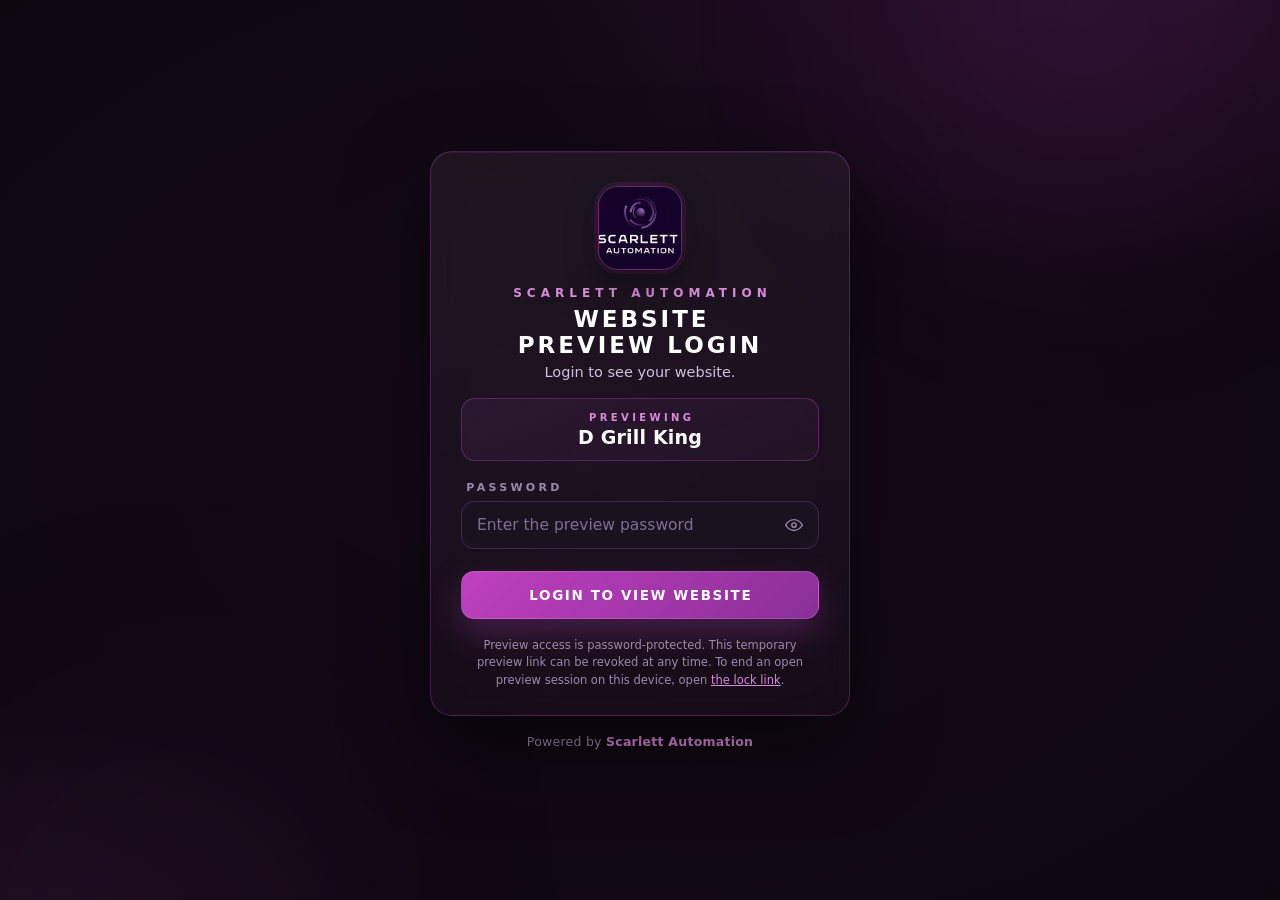
==== index.html @ 9d67a5e3 "Scarlett Preview Engine v1.1 - hardened deployment (security review applied) Shell runtime sp-prefix" ====
<!doctype html>
<html lang="en">
<head>
<meta charset="utf-8">
<meta name="viewport" content="width=device-width, initial-scale=1">
<meta name="robots" content="noindex, nofollow">
<meta name="referrer" content="no-referrer">
<meta http-equiv="Content-Security-Policy" content="default-src 'self'; script-src 'self'; style-src 'self'; img-src 'self' data:; connect-src 'self'; font-src 'self'; form-action 'self'; base-uri 'none'">
<title>Website Preview Login — Scarlett Automation</title>
<link rel="stylesheet" href="./sp-style.css">
<link rel="icon" href="data:image/svg+xml,%3Csvg xmlns='http://www.w3.org/2000/svg' viewBox='0 0 24 24'%3E%3Crect width='24' height='24' rx='6' fill='%23301934'/%3E%3Cpath d='M8 11V8.5a4 4 0 0 1 8 0V11' fill='none' stroke='%23BF40BF' stroke-width='1.8'/%3E%3Crect x='6' y='11' width='12' height='8' rx='2' fill='%23BF40BF'/%3E%3C/svg%3E">
</head>
<body>
<div class="bloom b1" aria-hidden="true"></div>
<div class="bloom b2" aria-hidden="true"></div>
<main class="stage">
  <section class="card" aria-labelledby="headline">
    <div class="logo-frame">
      <img class="logo" id="logo" src="./scarlett-logo.jpg" alt="Scarlett Automation logo">
      <span class="logo-glow" aria-hidden="true"></span>
    </div>
    <p class="brand">Scarlett Automation</p>
    <h1 id="headline">Website Preview Login</h1>
    <p class="lede">Login to see your website.</p>

    <div class="client-badge">
      <span class="client-label">Previewing</span>
      <span class="client-name" id="client-name">…</span>
    </div>

    <form id="login-form" autocomplete="off">
      <label class="field-label" for="password">Password</label>
      <div class="pw-row">
        <input id="password" type="password" name="password"
               inputmode="text" autocapitalize="off" autocorrect="off" spellcheck="false"
               placeholder="Enter the preview password" autocomplete="off" aria-describedby="error-msg">
        <button type="button" class="toggle" id="toggle-visibility" aria-label="Show password" aria-pressed="false">
          <svg class="ic-eye" viewBox="0 0 24 24" aria-hidden="true"><path d="M2 12s3.6-6.5 10-6.5S22 12 22 12s-3.6 6.5-10 6.5S2 12 2 12Z"/><circle cx="12" cy="12" r="2.6"/></svg>
          <svg class="ic-eye-off" viewBox="0 0 24 24" aria-hidden="true" hidden><path d="M2 12s3.6-6.5 10-6.5c2 0 3.7.6 5.2 1.5M22 12s-3.6 6.5-10 6.5c-2 0-3.7-.6-5.2-1.5"/><line x1="4" y1="20" x2="20" y2="4"/></svg>
        </button>
      </div>
      <p id="error-msg" class="error" role="alert" hidden>Incorrect password. Access denied.</p>
      <button id="submit-btn" type="submit" class="cta">Login to View Website</button>
      <p id="status-msg" class="status" role="status" hidden>
        <span class="spinner" aria-hidden="true"></span><span id="status-text">Verifying…</span>
      </p>
      <p id="blocked-msg" class="blocked" role="status" hidden>This preview is not available right now. Please contact Scarlett Automation.</p>
    </form>

    <p class="fineprint">Preview access is password-protected. This temporary preview link can be revoked at any time.
      To end an open preview session on this device, open <a class="locklink" href="./lock">the lock link</a>.</p>
    <p class="fineprint lockhint" hidden>This preview's session is still open in another tab of this device — opening
      <a class="locklink" href="./lock">the lock link</a> ends it everywhere.</p>
  </section>
  <footer class="foot">Powered by <b>Scarlett&nbsp;Automation</b></footer>
</main>
<script type="module" src="./sp-app.js"></script>
</body>
</html>
---- sp-style.css ----
/* Scarlett Preview — login shell styles
   Brand: magenta #BF40BF (accent) + deep purple #301934 (accent/panels),
   white text on a near-black stage. Purple is used as an accent, never
   as a wall-to-wall background. */

:root {
  --magenta: #bf40bf;
  --magenta-soft: #d98bd9;
  --plum: #301934;
  --ink: #ffffff;
  --ink-dim: #cfc3dd;
  --ink-faint: #9a8bad;
  --stage-0: #0c060e;
  --stage-1: #150a18;
  --field: #1b1220;
  --field-border: #3a2650;
  --error: #ff8b8b;
  --ok-focus: var(--magenta);
}

* { box-sizing: border-box; }

/* author display rules (e.g. .status{display:flex}) must never beat [hidden] */
[hidden] { display: none !important; }

html, body { height: 100%; }

body {
  margin: 0;
  font-family: 'Segoe UI', system-ui, -apple-system, Arial, sans-serif;
  color: var(--ink);
  background:
    radial-gradient(1100px 600px at 85% -10%, rgba(191, 64, 191, 0.14), transparent 60%),
    radial-gradient(900px 500px at -10% 110%, rgba(48, 25, 52, 0.55), transparent 60%),
    radial-gradient(1200px 800px at 50% 50%, var(--stage-1), var(--stage-0));
  -webkit-font-smoothing: antialiased;
}

/* slow drifting magenta bloom — decorative accent layer */
.bloom {
  position: fixed;
  width: 46vmax; height: 46vmax;
  border-radius: 50%;
  filter: blur(120px);
  opacity: 0.16;
  pointer-events: none;
  z-index: 0;
  background: radial-gradient(circle at 40% 40%, var(--magenta), transparent 60%);
}
.bloom.b1 { top: -18vmax; right: -12vmax; animation: drift1 26s ease-in-out infinite alternate; }
.bloom.b2 { bottom: -20vmax; left: -14vmax; background: radial-gradient(circle at 60% 60%, #6d2a75, transparent 65%); opacity: 0.12; animation: drift2 32s ease-in-out infinite alternate; }
@keyframes drift1 { from { transform: translate3d(0, 0, 0) scale(1); } to { transform: translate3d(-6vmax, 5vmax, 0) scale(1.08); } }
@keyframes drift2 { from { transform: translate3d(0, 0, 0) scale(1); } to { transform: translate3d(5vmax, -4vmax, 0) scale(1.06); } }

.stage {
  position: relative;
  z-index: 1;
  min-height: 100dvh;
  display: flex;
  flex-direction: column;
  align-items: center;
  justify-content: center;
  padding: 28px 18px;
  gap: 18px;
}

.card {
  width: min(420px, 94vw);
  padding: 34px 30px 26px;
  border-radius: 22px;
  background: linear-gradient(165deg, rgba(255, 255, 255, 0.055), rgba(255, 255, 255, 0.015));
  border: 1px solid rgba(191, 64, 191, 0.30);
  box-shadow: 0 30px 80px rgba(0, 0, 0, 0.55), inset 0 1px 0 rgba(255, 255, 255, 0.05);
  backdrop-filter: blur(14px);
  -webkit-backdrop-filter: blur(14px);
  animation: card-in 0.55s cubic-bezier(0.2, 0.7, 0.2, 1) both;
}
@keyframes card-in { from { opacity: 0; transform: translateY(10px); } to { opacity: 1; transform: none; } }
.card.shake { animation: shake 0.4s ease; }
@keyframes shake { 0%,100% { transform: translateX(0); } 25% { transform: translateX(-6px); } 55% { transform: translateX(5px); } 80% { transform: translateX(-3px); } }

.logo-frame {
  position: relative;
  width: 84px; height: 84px;
  margin: 0 auto 16px;
}
.logo {
  width: 84px; height: 84px;
  border-radius: 20px;
  object-fit: cover;
  display: block;
  border: 1px solid rgba(191, 64, 191, 0.45);
  box-shadow: 0 10px 30px rgba(0, 0, 0, 0.5), 0 0 0 4px rgba(191, 64, 191, 0.10);
}
.logo-glow {
  position: absolute; inset: -14px;
  border-radius: 28px;
  background: radial-gradient(circle, rgba(191, 64, 191, 0.28), transparent 70%);
  z-index: -1;
  animation: pulse 5s ease-in-out infinite;
}
@keyframes pulse { 0%, 100% { opacity: 0.6; } 50% { opacity: 1; } }

.brand {
  margin: 0 0 6px;
  text-align: center;
  color: var(--magenta-soft);
  font-size: 12px;
  font-weight: 700;
  letter-spacing: 0.42em;
  text-indent: 0.42em;
  text-transform: uppercase;
}

h1 {
  margin: 0 0 6px;
  text-align: center;
  font-size: 23px;
  font-weight: 650;
  letter-spacing: 0.13em;
  text-indent: 0.13em;
  text-transform: uppercase;
  color: var(--ink);
  text-wrap: balance;
}

.lede {
  margin: 0 0 18px;
  text-align: center;
  color: var(--ink-dim);
  font-size: 14.5px;
}

.client-badge {
  display: flex; flex-direction: column; align-items: center; gap: 3px;
  margin: 0 0 20px;
  padding: 13px 16px 12px;
  border-radius: 14px;
  background: linear-gradient(160deg, rgba(48, 25, 52, 0.75), rgba(48, 25, 52, 0.35));
  border: 1px solid rgba(191, 64, 191, 0.35);
}
.client-label {
  font-size: 10px; font-weight: 700;
  letter-spacing: 0.34em; text-indent: 0.34em;
  text-transform: uppercase;
  color: var(--magenta-soft);
}
.client-name {
  font-size: 19px; font-weight: 650; letter-spacing: 0.01em;
  color: var(--ink);
  text-align: center;
}

.field-label {
  display: block;
  margin: 0 0 7px 2px;
  font-size: 11px; font-weight: 700;
  letter-spacing: 0.30em; text-indent: 0.30em;
  text-transform: uppercase;
  color: var(--ink-faint);
}

.pw-row { position: relative; margin: 0 0 6px; }

#password {
  width: 100%;
  padding: 14px 48px 14px 15px;
  font-size: 15.5px;
  font-family: inherit;
  color: var(--ink);
  background: var(--field);
  border: 1px solid var(--field-border);
  border-radius: 13px;
  outline: none;
  transition: border-color 0.2s ease, box-shadow 0.2s ease;
}
#password::placeholder { color: #7d6f92; }
#password:focus {
  border-color: var(--ok-focus);
  box-shadow: 0 0 0 3px rgba(191, 64, 191, 0.22);
}
#password::-ms-reveal { display: none; }

.toggle {
  position: absolute;
  top: 50%; right: 7px;
  transform: translateY(-50%);
  width: 36px; height: 36px;
  display: grid; place-items: center;
  background: transparent;
  border: 0; border-radius: 9px;
  cursor: pointer;
  color: var(--ink-faint);
  transition: color 0.2s ease, background 0.2s ease;
}
.toggle:hover { color: var(--magenta-soft); background: rgba(191, 64, 191, 0.12); }
.toggle svg { width: 20px; height: 20px; fill: none; stroke: currentColor; stroke-width: 1.7; stroke-linecap: round; stroke-linejoin: round; }

.error {
  margin: 8px 2px 0;
  font-size: 13.5px;
  color: var(--error);
}
.status {
  display: flex; align-items: center; gap: 9px;
  margin: 14px 2px 0;
  font-size: 13.5px;
  color: var(--ink-dim);
}
.blocked {
  margin: 14px 2px 0;
  font-size: 13.5px;
  color: var(--ink-dim);
}

.spinner {
  width: 15px; height: 15px;
  border-radius: 50%;
  border: 2px solid rgba(191, 64, 191, 0.25);
  border-top-color: var(--magenta);
  animation: spin 0.8s linear infinite;
}
@keyframes spin { to { transform: rotate(360deg); } }

.cta {
  width: 100%;
  margin-top: 16px;
  padding: 15px 16px;
  font-family: inherit;
  font-size: 13.5px;
  font-weight: 800;
  letter-spacing: 0.12em;
  text-indent: 0.12em;
  text-transform: uppercase;
  color: #fff;
  background: linear-gradient(135deg, var(--magenta) 0%, #8a2f97 100%);
  border: 1px solid rgba(255, 255, 255, 0.14);
  border-radius: 13px;
  cursor: pointer;
  box-shadow: 0 14px 34px rgba(191, 64, 191, 0.28);
  transition: transform 0.15s ease, box-shadow 0.2s ease, filter 0.2s ease, opacity 0.2s ease;
}
.cta:hover:not(:disabled) { filter: brightness(1.09); transform: translateY(-1px); box-shadow: 0 18px 40px rgba(191, 64, 191, 0.38); }
.cta:active:not(:disabled) { transform: translateY(1px); }
.cta:disabled { opacity: 0.6; cursor: default; transform: none; }

.fineprint {
  margin: 18px 2px 0;
  font-size: 11.5px;
  line-height: 1.5;
  color: var(--ink-faint);
  text-align: center;
}
.fineprint + .fineprint { margin-top: 8px; }
.locklink { color: var(--magenta-soft); text-decoration: underline; }
.locklink:hover { color: #fff; }

.foot {
  font-size: 12.5px;
  color: var(--ink-faint);
  letter-spacing: 0.02em;
}
.foot b { color: var(--magenta-soft); font-weight: 700; }

@media (max-width: 420px) {
  .card { padding: 28px 22px 22px; }
  h1 { font-size: 19px; }
  .client-name { font-size: 17.5px; }
}

@media (prefers-reduced-motion: reduce) {
  .bloom, .logo-glow, .card { animation: none !important; }
  * { transition: none !important; }
}
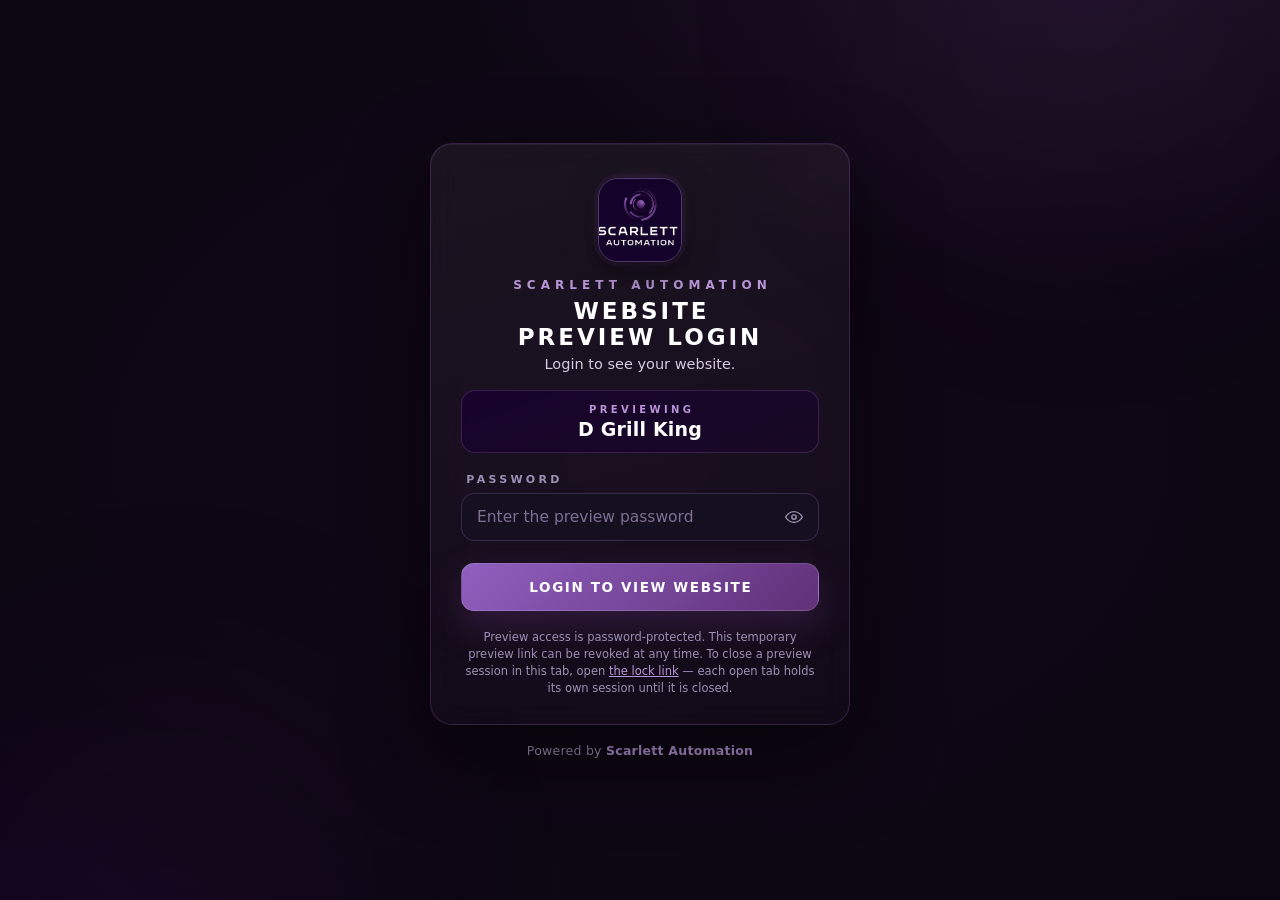
==== commit 77f9ccd6: "v1.2: tab-scoped sessions - refresh survives, new tabs lock Session model: per-tab key record in ses" ====
--- a/index.html
+++ b/index.html
@@ -48,9 +48,10 @@
     </form>
 
     <p class="fineprint">Preview access is password-protected. This temporary preview link can be revoked at any time.
-      To end an open preview session on this device, open <a class="locklink" href="./lock">the lock link</a>.</p>
-    <p class="fineprint lockhint" hidden>This preview's session is still open in another tab of this device — opening
-      <a class="locklink" href="./lock">the lock link</a> ends it everywhere.</p>
+      To close a preview session in this tab, open <a class="locklink" href="./lock">the lock link</a> — each open
+      tab holds its own session until it is closed.</p>
+    <p class="fineprint lockhint" hidden>This preview is already open in another tab of this device — each tab
+      holds its own session; <a class="locklink" href="./lock">the lock link</a> returns this tab to the login.</p>
   </section>
   <footer class="foot">Powered by <b>Scarlett&nbsp;Automation</b></footer>
 </main>
--- a/sp-style.css
+++ b/sp-style.css
@@ -1,21 +1,25 @@
 /* Scarlett Preview — login shell styles
-   Brand: magenta #BF40BF (accent) + deep purple #301934 (accent/panels),
-   white text on a near-black stage. Purple is used as an accent, never
-   as a wall-to-wall background. */
+   Color scheme derived from the approved Scarlett Automation logo
+   (extracted from apps/web/public/scarlett-automation-logo.jpg):
+   emblem violet #784890 / #603078 (highlights #9060c0-#a878c0) over the
+   logo panel's dark violet #180030. Owner instruction 2026-11-23: the
+   password screen uses the logo's colors. White text, near-black stage. */
 
 :root {
-  --magenta: #bf40bf;
-  --magenta-soft: #d98bd9;
-  --plum: #301934;
+  --logo-violet: #784890;       /* emblem swirl core */
+  --logo-violet-deep: #603078;  /* darker swirl tone */
+  --logo-violet-bright: #9060c0;/* highlight tone */
+  --logo-violet-lilac: #b795d6; /* brightened text-scale tone from the emblem */
+  --logo-panel: #180030;        /* logo panel dark violet */
   --ink: #ffffff;
-  --ink-dim: #cfc3dd;
-  --ink-faint: #9a8bad;
-  --stage-0: #0c060e;
-  --stage-1: #150a18;
-  --field: #1b1220;
-  --field-border: #3a2650;
+  --ink-dim: #d6cbe2;
+  --ink-faint: #9c90b4;
+  --stage-0: #0a0510;
+  --stage-1: #120818;
+  --field: #15101f;
+  --field-border: #372a4e;
   --error: #ff8b8b;
-  --ok-focus: var(--magenta);
+  --ok-focus: var(--logo-violet-bright);
 }
 
 * { box-sizing: border-box; }
@@ -30,25 +34,25 @@
   font-family: 'Segoe UI', system-ui, -apple-system, Arial, sans-serif;
   color: var(--ink);
   background:
-    radial-gradient(1100px 600px at 85% -10%, rgba(191, 64, 191, 0.14), transparent 60%),
-    radial-gradient(900px 500px at -10% 110%, rgba(48, 25, 52, 0.55), transparent 60%),
+    radial-gradient(1100px 600px at 85% -10%, rgba(120, 72, 144, 0.16), transparent 60%),
+    radial-gradient(900px 500px at -10% 110%, rgba(24, 0, 48, 0.55), transparent 60%),
     radial-gradient(1200px 800px at 50% 50%, var(--stage-1), var(--stage-0));
   -webkit-font-smoothing: antialiased;
 }
 
-/* slow drifting magenta bloom — decorative accent layer */
+/* slow drifting violet bloom — decorative accent layer */
 .bloom {
   position: fixed;
   width: 46vmax; height: 46vmax;
   border-radius: 50%;
   filter: blur(120px);
-  opacity: 0.16;
+  opacity: 0.15;
   pointer-events: none;
   z-index: 0;
-  background: radial-gradient(circle at 40% 40%, var(--magenta), transparent 60%);
+  background: radial-gradient(circle at 40% 40%, var(--logo-violet), transparent 60%);
 }
 .bloom.b1 { top: -18vmax; right: -12vmax; animation: drift1 26s ease-in-out infinite alternate; }
-.bloom.b2 { bottom: -20vmax; left: -14vmax; background: radial-gradient(circle at 60% 60%, #6d2a75, transparent 65%); opacity: 0.12; animation: drift2 32s ease-in-out infinite alternate; }
+.bloom.b2 { bottom: -20vmax; left: -14vmax; background: radial-gradient(circle at 60% 60%, var(--logo-violet-deep), transparent 65%); opacity: 0.12; animation: drift2 32s ease-in-out infinite alternate; }
 @keyframes drift1 { from { transform: translate3d(0, 0, 0) scale(1); } to { transform: translate3d(-6vmax, 5vmax, 0) scale(1.08); } }
 @keyframes drift2 { from { transform: translate3d(0, 0, 0) scale(1); } to { transform: translate3d(5vmax, -4vmax, 0) scale(1.06); } }
 
@@ -69,7 +73,7 @@
   padding: 34px 30px 26px;
   border-radius: 22px;
   background: linear-gradient(165deg, rgba(255, 255, 255, 0.055), rgba(255, 255, 255, 0.015));
-  border: 1px solid rgba(191, 64, 191, 0.30);
+  border: 1px solid rgba(120, 72, 144, 0.34);
   box-shadow: 0 30px 80px rgba(0, 0, 0, 0.55), inset 0 1px 0 rgba(255, 255, 255, 0.05);
   backdrop-filter: blur(14px);
   -webkit-backdrop-filter: blur(14px);
@@ -89,13 +93,13 @@
   border-radius: 20px;
   object-fit: cover;
   display: block;
-  border: 1px solid rgba(191, 64, 191, 0.45);
-  box-shadow: 0 10px 30px rgba(0, 0, 0, 0.5), 0 0 0 4px rgba(191, 64, 191, 0.10);
+  border: 1px solid rgba(144, 96, 192, 0.45);
+  box-shadow: 0 10px 30px rgba(0, 0, 0, 0.5), 0 0 0 4px rgba(120, 72, 144, 0.10);
 }
 .logo-glow {
   position: absolute; inset: -14px;
   border-radius: 28px;
-  background: radial-gradient(circle, rgba(191, 64, 191, 0.28), transparent 70%);
+  background: radial-gradient(circle, rgba(144, 96, 192, 0.28), transparent 70%);
   z-index: -1;
   animation: pulse 5s ease-in-out infinite;
 }
@@ -104,7 +108,7 @@
 .brand {
   margin: 0 0 6px;
   text-align: center;
-  color: var(--magenta-soft);
+  color: var(--logo-violet-lilac);
   font-size: 12px;
   font-weight: 700;
   letter-spacing: 0.42em;
@@ -136,14 +140,14 @@
   margin: 0 0 20px;
   padding: 13px 16px 12px;
   border-radius: 14px;
-  background: linear-gradient(160deg, rgba(48, 25, 52, 0.75), rgba(48, 25, 52, 0.35));
-  border: 1px solid rgba(191, 64, 191, 0.35);
+  background: linear-gradient(160deg, rgba(24, 0, 48, 0.78), rgba(24, 0, 48, 0.38));
+  border: 1px solid rgba(120, 72, 144, 0.38);
 }
 .client-label {
   font-size: 10px; font-weight: 700;
   letter-spacing: 0.34em; text-indent: 0.34em;
   text-transform: uppercase;
-  color: var(--magenta-soft);
+  color: var(--logo-violet-lilac);
 }
 .client-name {
   font-size: 19px; font-weight: 650; letter-spacing: 0.01em;
@@ -177,7 +181,7 @@
 #password::placeholder { color: #7d6f92; }
 #password:focus {
   border-color: var(--ok-focus);
-  box-shadow: 0 0 0 3px rgba(191, 64, 191, 0.22);
+  box-shadow: 0 0 0 3px rgba(144, 96, 192, 0.22);
 }
 #password::-ms-reveal { display: none; }
 
@@ -193,7 +197,7 @@
   color: var(--ink-faint);
   transition: color 0.2s ease, background 0.2s ease;
 }
-.toggle:hover { color: var(--magenta-soft); background: rgba(191, 64, 191, 0.12); }
+.toggle:hover { color: var(--logo-violet-bright); background: rgba(120, 72, 144, 0.14); }
 .toggle svg { width: 20px; height: 20px; fill: none; stroke: currentColor; stroke-width: 1.7; stroke-linecap: round; stroke-linejoin: round; }
 
 .error {
@@ -216,8 +220,8 @@
 .spinner {
   width: 15px; height: 15px;
   border-radius: 50%;
-  border: 2px solid rgba(191, 64, 191, 0.25);
-  border-top-color: var(--magenta);
+  border: 2px solid rgba(144, 96, 192, 0.25);
+  border-top-color: var(--logo-violet-bright);
   animation: spin 0.8s linear infinite;
 }
 @keyframes spin { to { transform: rotate(360deg); } }
@@ -233,14 +237,14 @@
   text-indent: 0.12em;
   text-transform: uppercase;
   color: #fff;
-  background: linear-gradient(135deg, var(--magenta) 0%, #8a2f97 100%);
+  background: linear-gradient(135deg, var(--logo-violet-bright) 0%, var(--logo-violet-deep) 100%);
   border: 1px solid rgba(255, 255, 255, 0.14);
   border-radius: 13px;
   cursor: pointer;
-  box-shadow: 0 14px 34px rgba(191, 64, 191, 0.28);
+  box-shadow: 0 14px 34px rgba(96, 48, 120, 0.35);
   transition: transform 0.15s ease, box-shadow 0.2s ease, filter 0.2s ease, opacity 0.2s ease;
 }
-.cta:hover:not(:disabled) { filter: brightness(1.09); transform: translateY(-1px); box-shadow: 0 18px 40px rgba(191, 64, 191, 0.38); }
+.cta:hover:not(:disabled) { filter: brightness(1.09); transform: translateY(-1px); box-shadow: 0 18px 40px rgba(96, 48, 120, 0.45); }
 .cta:active:not(:disabled) { transform: translateY(1px); }
 .cta:disabled { opacity: 0.6; cursor: default; transform: none; }
 
@@ -252,7 +256,7 @@
   text-align: center;
 }
 .fineprint + .fineprint { margin-top: 8px; }
-.locklink { color: var(--magenta-soft); text-decoration: underline; }
+.locklink { color: var(--logo-violet-lilac); text-decoration: underline; }
 .locklink:hover { color: #fff; }
 
 .foot {
@@ -260,7 +264,7 @@
   color: var(--ink-faint);
   letter-spacing: 0.02em;
 }
-.foot b { color: var(--magenta-soft); font-weight: 700; }
+.foot b { color: var(--logo-violet-lilac); font-weight: 700; }
 
 @media (max-width: 420px) {
   .card { padding: 28px 22px 22px; }
